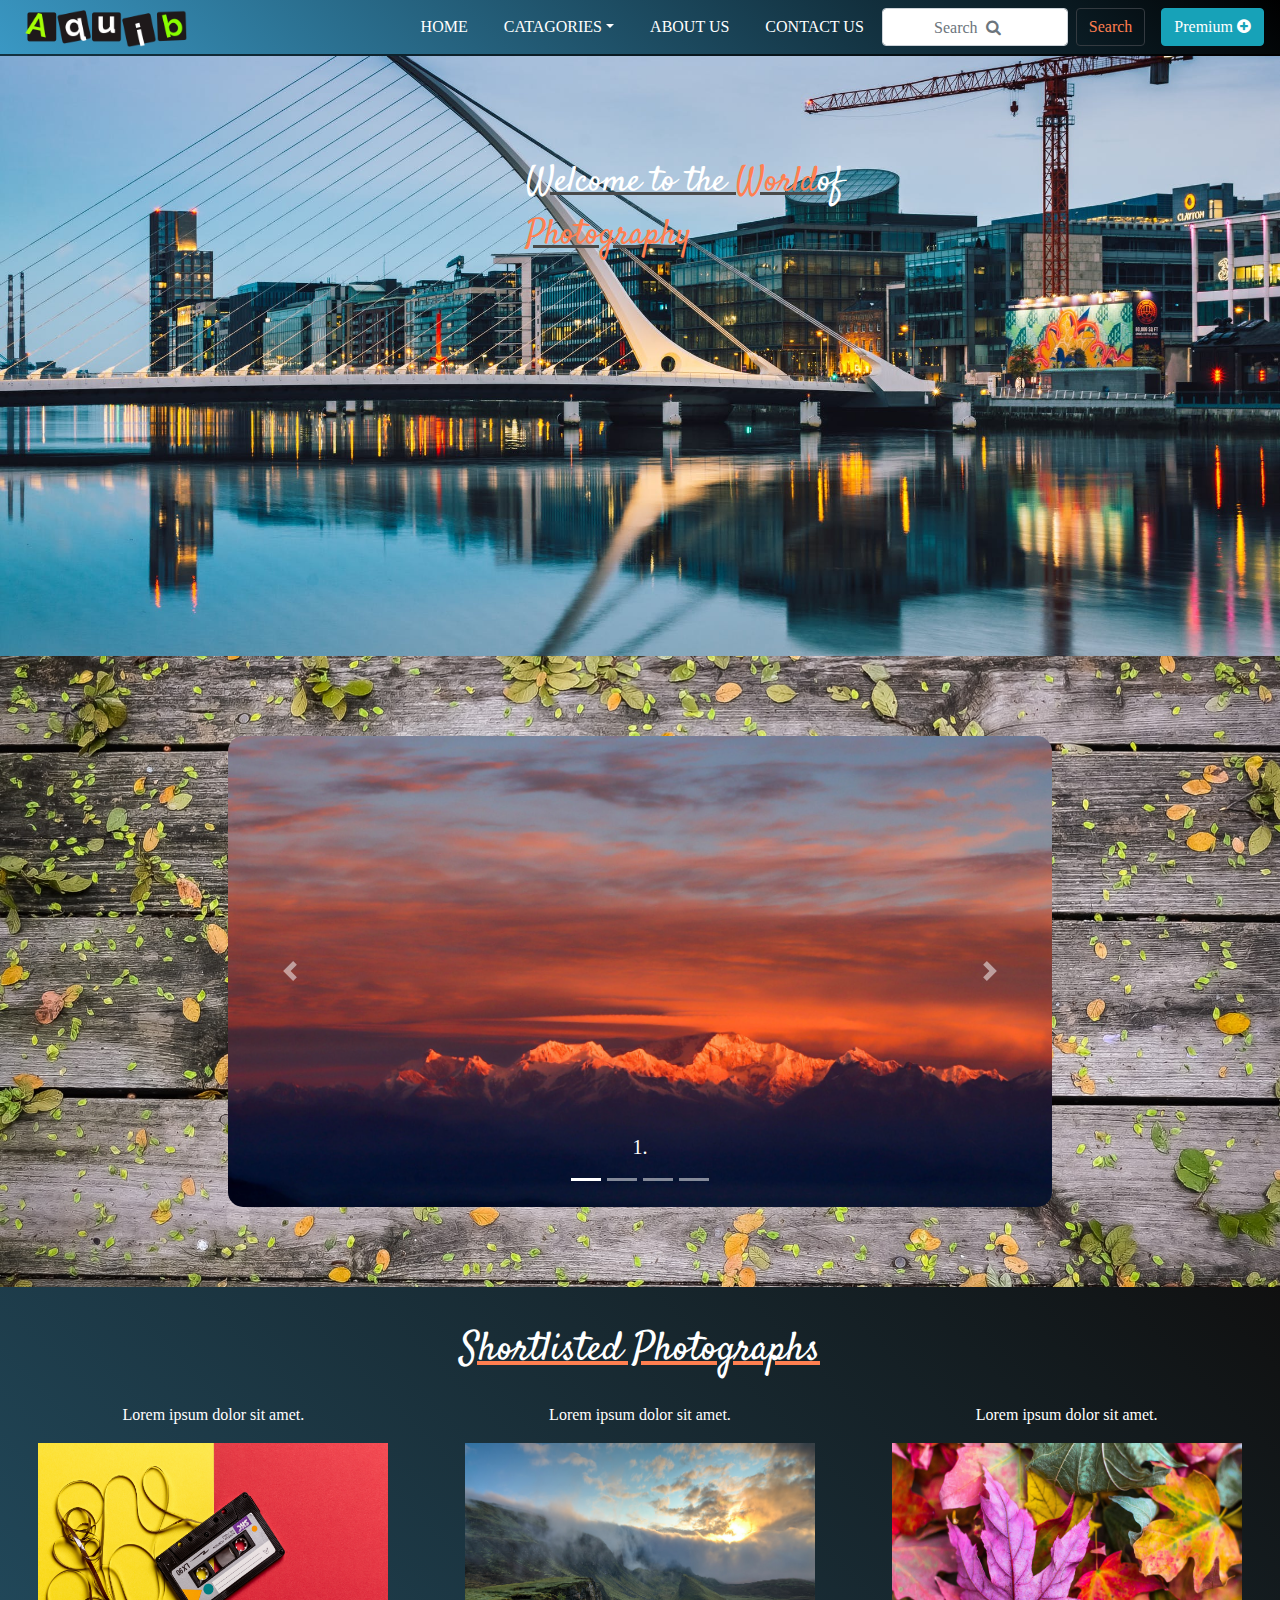
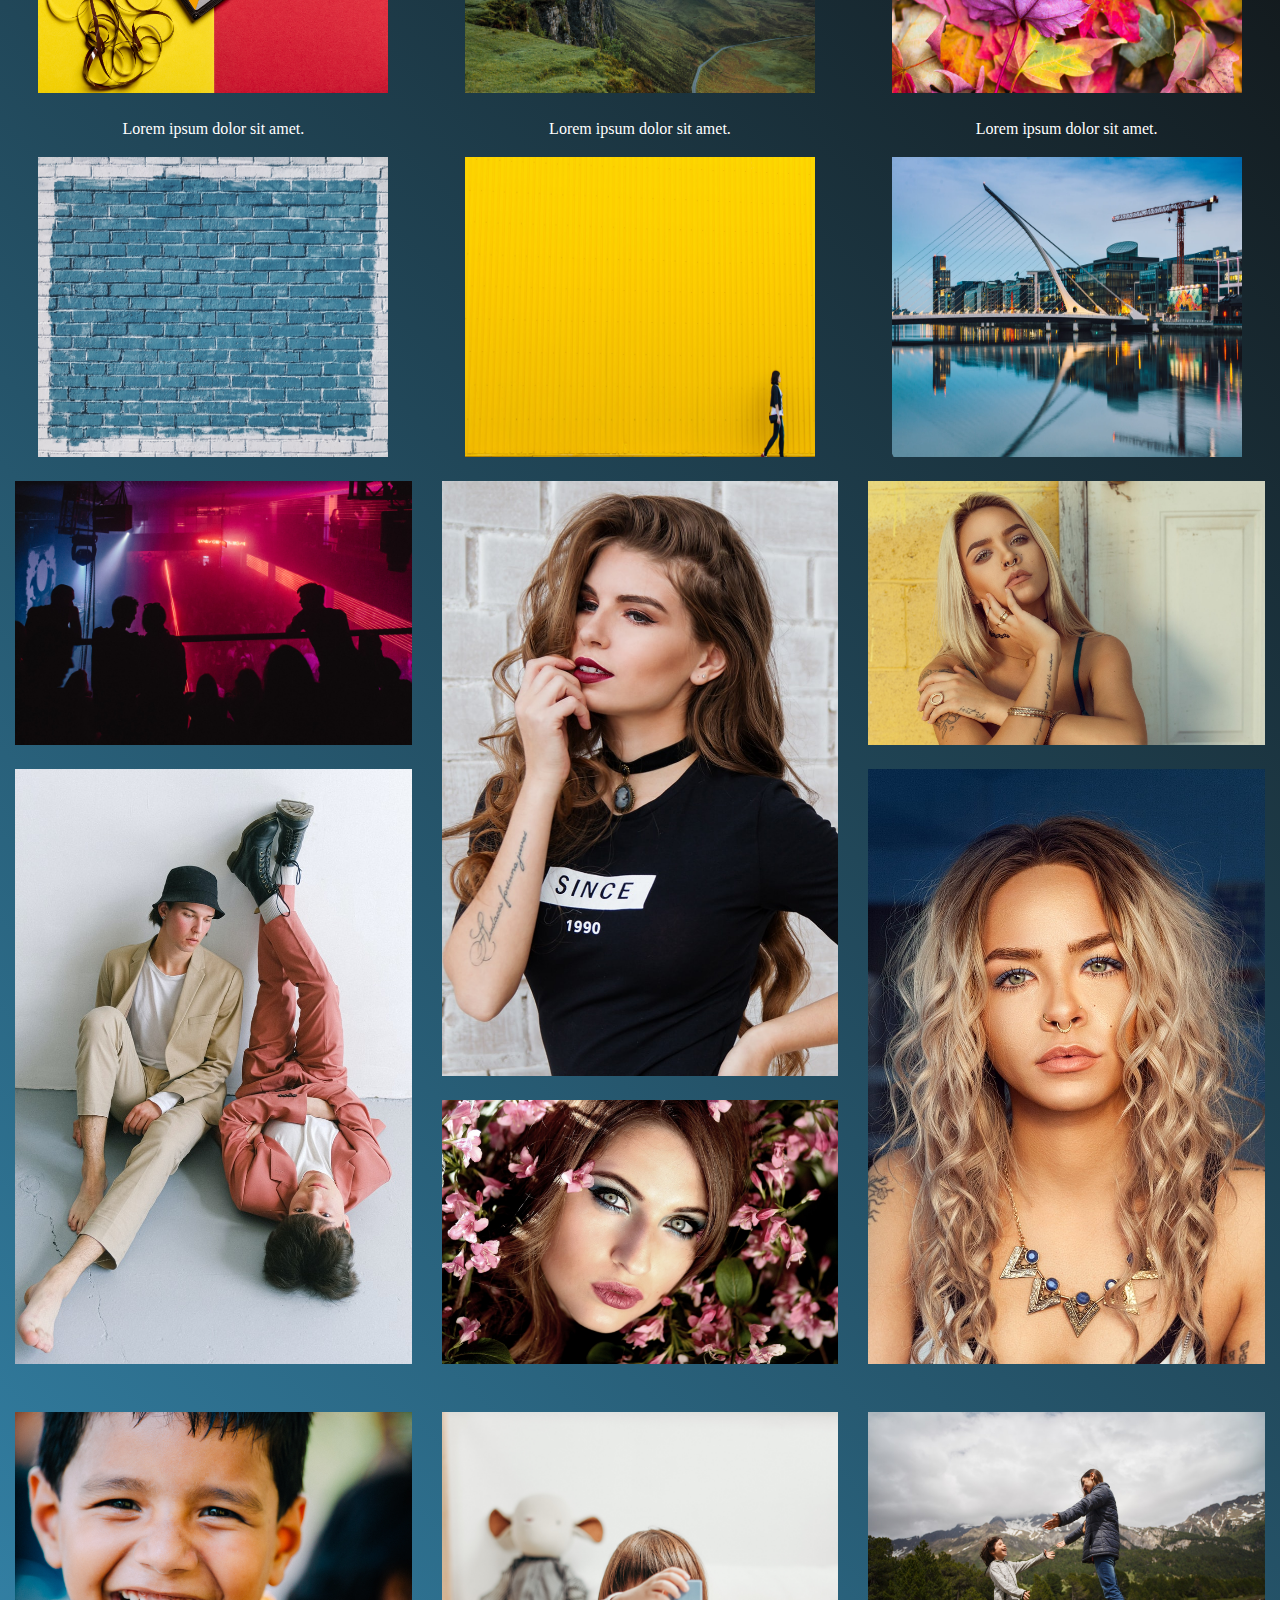
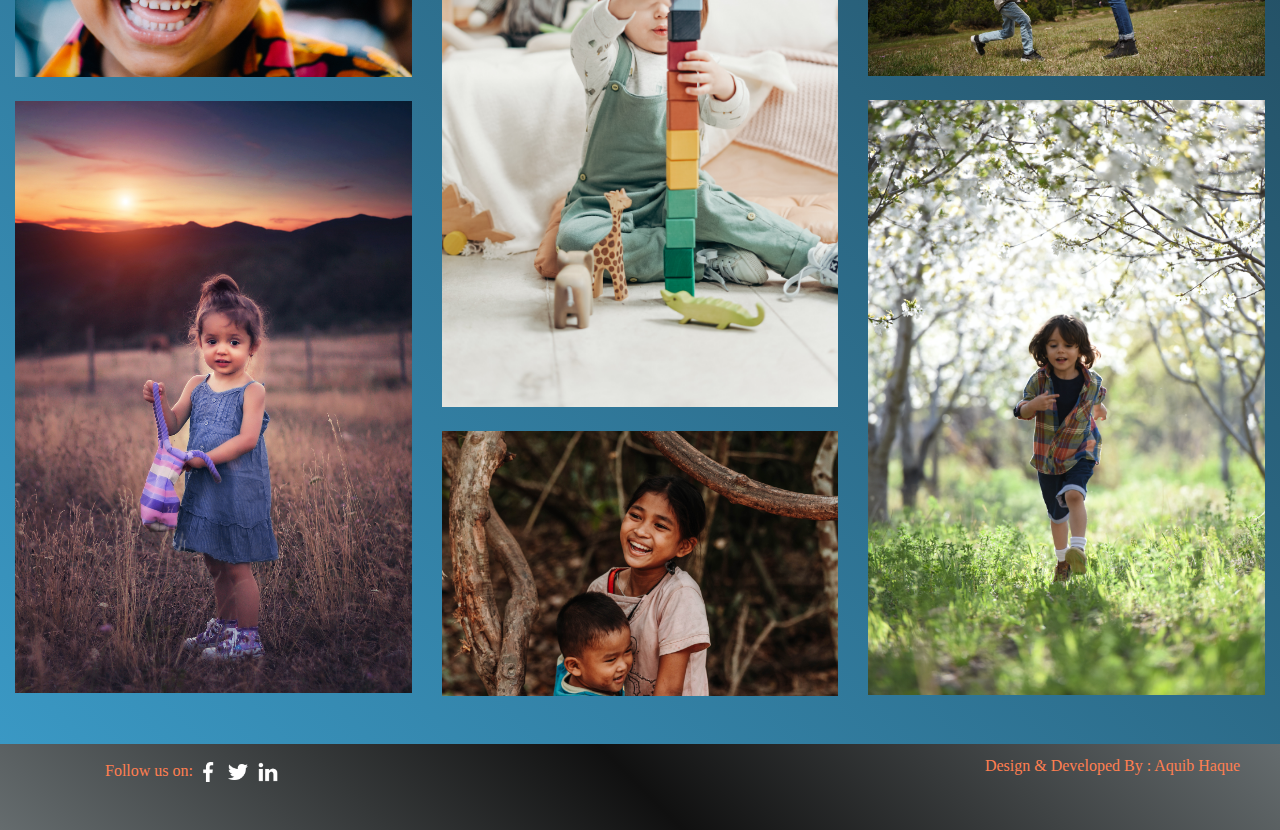
==== PhotoGraphy/index.html @ 91ce6bde "Initial commit" ====
<!doctype html>
<html lang="en">

<head>
    <title>PhotoGraphy</title>
    <!-- Required meta tags -->
    <meta charset="utf-8">
    <meta name="viewport" content="width=device-width, initial-scale=1">

    <!-- Bootstrap CSS -->
    <link rel="stylesheet" href="https://stackpath.bootstrapcdn.com/bootstrap/4.3.1/css/bootstrap.min.css">
    <!-- Custom CSS -->
    <link rel="stylesheet" href="style.css">
    <link rel="stylesheet" href="https://cdnjs.cloudflare.com/ajax/libs/font-awesome/4.7.0/css/font-awesome.min.css">
</head>

<body>

    <!-- Optional JavaScript -->

    <!-- jQuery first, then Popper.js, then Bootstrap JS -->
    <script src="https://code.jquery.com/jquery-3.3.1.slim.min.js"></script>
    <script src="lightbox.js"></script>

    <script src="https://cdnjs.cloudflare.com/ajax/libs/popper.js/1.14.7/umd/popper.min.js"></script>
    <script src="https://stackpath.bootstrapcdn.com/bootstrap/4.3.1/js/bootstrap.min.js"></script>
    <link rel="stylesheet" href="https://stackpath.bootstrapcdn.com/font-awesome/4.7.0/css/font-awesome.min.css">


    <!---------------------------------------  Navbar Section  --------------------------------------->

    <section id="nav-bar">


        <nav class="navbar navbar-expand-lg navbar-light ">
            <a class="navbar-brand" href="#"><img src="img/logo.png"></a>

            <button class="navbar-toggler" type="button" data-toggle="collapse" data-target="#navbarNav" aria-controls="navbarNav" aria-expanded="false" aria-label="Toggle navigation">
<i class="fa fa-bars"></i>
</button>

            <div class="collapse navbar-collapse" id="navbarNav">
                <ul class="navbar-nav ml-auto">
                    <li class="nav-item">
                        <a class="nav-link" href="#">HOME </a>
                    </li>

                    <li class="nav-item dropdown">
                        <a class="nav-link dropdown-toggle" href="#" data-toggle="dropdown" aria-haspopup="true" aria-expanded="false">CATAGORIES</a>
                        <div class="dropdown-menu" aria-labelledby="navbarDropdownMenuLink">
                            <a class="dropdown-item" href="portrait.html" target="_blank">portrait</a>
                            <a class="dropdown-item" href="landscape.html" target="_blank">landscape</a>
                            <a class="dropdown-item" href="random.html" target="_blank">random</a>
                    </li>

                    <li class="nav-item">
                        <a class="nav-link" href="#"> ABOUT US </a>
                    </li>
                    <li class="nav-item">
                        <a class="nav-link" href="#">CONTACT US </a>
                    </li>


                </ul>
                <form class="form-inline ">

                    <input class="form-control mr-sm-2 " type="search" placeholder=" Search  &#xF002; " aria-label="Search ">

                    <button class="btn btn-outline-dark my-2 mr-sm-3  " style=color:coral; type="submit">  Search </button>



                    <!---------------------------------------  Pop Up Section  --------------------------------------->

                    <button type="button" class="btn  btn-info mr-sm-3 my-2" style=color:#ffffff; data-toggle="modal" data-target="#modalDiscount">Premium
                    <i class="fa fa-plus-circle" aria-hidden="true"></i>
    </button>
                </form>
                <!--Modal: modalDiscount-->
                <div class="modal fade right" id="modalDiscount" tabindex="-1" role="dialog" aria-labelledby="myModalLabel" aria-hidden="true" data-backdrop="true">
                    <div class="modal-dialog modal-side modal-bottom-right modal-notify modal-danger" role="document">
                        <!--Content-->
                        <div class="modal-content">
                            <!--Header-->
                            <div class="modal-header">
                                <p class="heading">Discount offer:
                                    <strong>10% off</strong>
                                </p>

                                <button type="button" class="close" data-dismiss="modal" aria-label="Close">
                                <span aria-hidden="true" class="white-text">&times;</span>
                              </button>
                            </div>

                            <!--Body-->
                            <div class="modal-body">

                                <div class="row">
                                    <div class="col-sm-3">
                                        <p></p>
                                        <p class="text-center">
                                            <i class="fa fa-gift fa-4x" style="color:#ce0b0be0"></i>
                                        </p>
                                    </div>

                                    <div class="col-9">
                                        <p>Sharing is caring. Therefore, from time to time we like to give our visitors small gifts. Today is one of those days.</p>
                                        <p>
                                            <strong>Copy the following code and use it at the checkout. It's valid for
                                      <u>one day</u>.</strong>
                                        </p>
                                        <h2>
                                            <span class="badge  badge-danger">v52aquib</span>
                                        </h2>

                                    </div>
                                </div>
                            </div>

                            <!--Footer-->
                            <div class="modal-footer flex-center">
                                <a href="https://google.com" class="btn btn-danger">Get it
                                now
                                <i class="fa fa-diamond ml-1 white-text"></i>
                              </a>
                                <a type="button" class="btn btn-outline-danger waves-effect" data-dismiss="modal">No, thanks</a>
                            </div>
                        </div>
                        <!--/.Content-->
                    </div>
                </div>
                <!--Modal: modalDiscount-->
                </div>


        </nav>


    </section>


    <!---------------------------------------  Banner Section  --------------------------------------->

    <section id="banner">
        <div class="container">
            <div class="row">
                <div class="col-lg-12">
                    <p class="promo-title">
                        Welcome to the <span>World</span>of <span> Photography </span>
                    </p>
                </div>

            </div>
        </div>
    </section>

    <!---------------------------------------  Carousael Section  --------------------------------------->

    <section id="carousel">
        <div class="container col-md-8 text-center ">
            <div id="carouselExampleIndicators" class="carousel slide" data-ride="carousel">
                <ol class="carousel-indicators">
                    <li data-target="#carouselExampleIndicators" data-slide-to="0" class="active"></li>
                    <li data-target="#carouselExampleIndicators" data-slide-to="1"></li>
                    <li data-target="#carouselExampleIndicators" data-slide-to="2"></li>
                    <li data-target="#carouselExampleIndicators" data-slide-to="3"></li>
                </ol>
                <div class="carousel-inner">
                    <div class="carousel-item active">
                        <img class="d-block w-100" src="img/c1r.jpg" alt="First slide">
                        <div class="carousel-caption d-none d-md-block">
                            <h5>1.</h5>
                        </div>
                    </div>
                    <div class="carousel-item">
                        <img class="d-block w-100" src="img/c2r.jpg" alt="Second slide">
                        <div class="carousel-caption d-none d-md-block">
                            <h5>2.</h5>
                        </div>
                    </div>
                    <div class="carousel-item">
                        <img class="d-block w-100" src="img/c3r.jpg" alt="Third slide">
                        <div class="carousel-caption d-none d-md-block">
                            <h5>3.</h5>
                        </div>
                    </div>
                    <div class="carousel-item">
                        <img class="d-block w-100" src="img/c4r.jpg" alt="Third slide">
                        <div class="carousel-caption d-none d-md-block">
                            <h5>4.</h5>
                        </div>
                    </div>
                    <a class="carousel-control-prev" href="#carouselExampleIndicators" role="button" data-slide="prev">
                        <span class="carousel-control-prev-icon" aria-hidden="true"></span>
                        <span class="sr-only">Previous</span>
                    </a>
                    <a class="carousel-control-next" href="#carouselExampleIndicators" role="button" data-slide="next">
                        <span class="carousel-control-next-icon" aria-hidden="true"></span>
                        <span class="sr-only">Next</span>
                    </a>
                </div>
            </div>
        </div>
    </section>


    <!--------------------------------------- Image section Grid  --------------------------------------->

    <section id="grid">



        <div class="container-fluid text-center ">
            <h3>Shortlisted Photographs</h3><br>
            <div class="row">
                <div class="col-lg-4 col-md-4 sm-4 mb-4 ">
                    <p>Lorem ipsum dolor sit amet.</p>

                    <a href="img/cas.jpg" data-toggle="lightbox" data-title="Click close button">
                        <img src="img/cas.jpg" alt="Image" width="350" height="250"></a>
                </div>
                <div class="col-lg-4 col-md-4 sm-4 mb-4">
                    <p>Lorem ipsum dolor sit amet.</p>

                    <a href="img/c3r.jpg" data-toggle="lightbox" data-title="Click close button">
                        <img src="img/c3r.jpg" alt="Image" width="350" height="250"></a>
                </div>
                <div class="col-lg-4 col-md-4 sm-4 mb-4">
                    <p>Lorem ipsum dolor sit amet.</p>

                    <a href="img/bg.jpg" data-toggle="lightbox" data-title="Click close button">
                        <img src="img/bg-c3.jpg" alt="Image" width="350" height="250"></a>
                </div>

                <div class="col-lg-4 col-md-3 sm-3 mb-4">
                    <p>Lorem ipsum dolor sit amet.</p>

                    <a href="img/bg-c.jpg" data-toggle="lightbox" data-title="Click close button">
                        <img src="img/bg-c.jpg" alt="Image" width="350" height="300"></a>
                </div>

                <div class="col-lg-4 col-md-3 sm-3 mb-4">
                    <p>Lorem ipsum dolor sit amet.</p>

                    <a href="img/bg-c1.jpg" data-toggle="lightbox" data-title="Click close button">
                        <img src="img/bg-c1.jpg" alt="Image" width="350" height="300"></a>
                </div>
                <div class="col-lg-4 col-md-3 sm-3 mb-4">
                    <p>Lorem ipsum dolor sit amet.</p>

                    <a href="img/bg1.jpg" data-toggle="lightbox" data-title="Click close button">
                        <img src="img/bg1.jpg" alt="Image" width="350" height="300"></a>
                </div>





                <!--Grid column-->
                <div class="col-lg-4 col-md-6 sm-3 mb-4 ">

                    <a href="img/bg.jpg" data-toggle="lightbox" data-title="Click close button">
                        <img src="img/bg.jpg" class="img-fluid  mb-4" alt=""></a>

                    <a href="img/25.jpg" data-toggle="lightbox" data-title="Click close button">
                        <img src="img/25.jpg" class="img-fluid mb-4"></a>

                </div>
                <!--Grid column-->


                <div class="col-lg-4 col-md-6 sm-3 mb-4">

                    <a href="img/64.jpg" data-toggle="lightbox" data-title="Click close button">
                        <img src="img/64.jpg" class="img-fluid mb-4" alt="Image"></a>

                    <a href="img/67.jpg" data-toggle="lightbox" data-title="Click close button">
                        <img src="img/67.jpg" class="img-fluid mb-4" alt="Image"></a>

                </div>


                <!--Grid column-->
                <div class="col-lg-4 col-md-6 sm-3 mb-4">

                    <a href="img/74.jpg" data-toggle="lightbox" data-title="Click close button">
                        <img src="img/74.jpg" class="img-fluid mb-4" alt="Image"></a>

                    <a href="img/77.jpg" data-toggle="lightbox" data-title="Click close button">
                        <img src="img/77.jpg" class="img-fluid mb-4" alt="Image"></a>

                </div>


                <!--Grid row-->
                <div class="col-lg-4 col-md-6 sm-3 mb-4 ">

                    <a href="img/cls.jpg" data-toggle="lightbox" data-title="Click close button">
                        <img src="img/cls.jpg" class="img-fluid mb-4" alt="Image"></a>

                    <a href="img/girl.jpg" data-toggle="lightbox" data-title="Click close button">
                        <img src="img/girl.jpg" class="img-fluid mb-4"></a>

                </div>


                <!--Grid column-->
                <div class="col-lg-4 col-md-6 sm-3 mb-4">
                    <a href="img/child.jpg" data-toggle="lightbox" data-title="Click close button">
                        <img src="img/child.jpg" class="img-fluid mb-4" alt="Image"></a>

                    <a href="img/smile.jpg" data-toggle="lightbox" data-title="Click close button">
                        <img src="img/smile.jpg " class="img-fluid mb-4" alt="Image"></a>
                </div>
                <!--Grid column-->
                <div class="col-lg-4 col-md-6 sm-3 mb-0">

                    <a href="img/mom.jpg" data-toggle="lightbox" data-title="Click close button">
                        <img src="img/mom.jpg" class="img-fluid  mb-4" alt="Image"></a>

                    <a href="img/boy.jpg" data-toggle="lightbox" data-title="Click close button">
                        <img src="img/boy.jpg" class="img-fluid  mb-4" alt="Image"></a>

                </div>
            </div>
        </div>
    </section>






    <!--------------------------------------- Footer Section  --------------------------------------->

    <section class="footer">

        <div class="col-lg-6 col-md-6 col-sm-6 ">
            <span>
                    <ul>
                        <p class="text" text-center> Follow us on:</p>
                        <li>
                            <a href=""><img src="img/facebook.png" ></a>
                        </li>
                        <li>
                            <a href="#"><img src="img/twitter.png"></a>
                        </li>
                        <li>
                            <a href="#"><img src="img/linkedin.png"></a>
                        </li></span>
            </ul>
        </div>
        <span>
                <p class="text text-center">Design & Developed By : Aquib Haque</p>
             </span>
    </section>





    <script>
        $(document).on('click', '[data-toggle="lightbox"]', function(event) {
            event.preventDefault();
            $(this).aquibGalary();
        });
    </script>



</body>

</html>
---- PhotoGraphy/style.css ----
@import url('https://fonts.googleapis.com/css2?family=Odibee+Sans&family=Satisfy&display=swap');
* {
    margin: 0;
    padding: 0;
}

body {
    font-family: 'Indie Flower', cursive;
}


/*---------------------------------------  Navbar Section ---------------------------------------*/

#nav-bar {
    top: 0;
    z-index: 10;
}

.navbar {
    background-image: linear-gradient(45deg, #3a98c4, #000000);
    padding: 0 !important;
    border-bottom: 2px solid #000000a6;
}

.navbar-brand img {
    height: 40px;
    padding-left: 25px;
    padding-top: 3px;
}

.navbar-nav li {
    padding: 0 10px;
    justify-content: center;
}

.navbar-nav li a {
    color: #ffffff !important;
    padding: 2px;
    font-weight: 500;
    float: right;
    text-align: center;
    justify-content: center;
    text-transform: uppercase;
}

.navbar-nav li a:hover {
    background-color: coral;
    padding: 2px;
    border-radius: 5px;
    color: #ffffff !important;
    font-weight: 500;
    transform: translate(-5px, 5px);
    transition: .5s ease-in-out;
}

.navbar .dropdown-menu {
    background-image: linear-gradient(to top, #3a98c4, #000000ef);
}

.fa-bars {
    color: #da5904;
    font-size: 30px !important;
}

.form-control {
    font-family: "FontAwesome";
    text-align: center;
}

.navbar-toggler {
    outline: none !important;
}


/*---------------------------------------  Banner Section ---------------------------------------*/

#banner {
    background-image: url('img/bg1.jpg');
    height: 600px;
    background-size: cover;
    background-position: center;
    background-repeat: no-repeat;
}

.promo-title {
    font-family: Satisfy;
    width: 40%;
    position: absolute;
    font-size: 35px;
    font-weight: 500;
    top: 100px;
    left: 40%;
    color: #ffffff;
    text-decoration: underline #494949;
}

span {
    color: coral;
}


/*---------------------------------------  Carousael Section ---------------------------------------*/

#carousel {
    padding: 80px 0;
    background-image: url('img/bg-c4.jpg');
    background-size: cover;
    background-position: center;
    background-repeat: no-repeat;
}

.carousel-inner {
    border-radius: 15px;
}


/*--------------------------------------- Image section Grid  ---------------------------------------*/

#grid {
    padding: 40px 0 0;
    background-image: linear-gradient(45deg, #3a98c4, #000000ef);
}

.container-fluid h3 {
    font-family: Satisfy;
    font-size: 2.5rem;
    font-weight: 500;
    text-decoration: underline coral;
    color: #fff;
    display: inline-block;
    padding-bottom: 20px;
}

.container-fluid h3:hover {
    font-family: Satisfy;
    font-size: 2.5rem;
    font-weight: 500;
    text-decoration: underline white;
    color: coral;
    display: inline-block;
    padding-bottom: 20px;
}

.container-fluid p {
    color: #fff;
}

#grid img {
    cursor: pointer;
}

#grid img:hover {
    opacity: .8;
    cursor: pointer;
}


/*---------------------------------------  testimonial Section ---------------------------------------*/

#testi {
    background-image: linear-gradient(45deg, #3a98c4, #000000ef);
    padding: 80px 0;
    color: #fff;
    font-family: "FontAwesome";
}

#testi .grey-text {
    color: coral;
}

#testi h2 {
    font-family: satisfy;
    font-size: 2.3rem;
    color: #aaa9a9;
}

#testi h4,
h6 {
    color: #ec602d;
}


/*---------------------------------------  Footer Section ---------------------------------------*/

.footer {
    background-image: linear-gradient(45deg, #656c6e, #000000ef, #656c6e);
    padding: 10px 40px;
    display: flex;
    flex-wrap: wrap-reverse;
    justify-content: space-between;
}

.footer ul {
    padding: 5px 50px;
    display: flex;
}

.footer ul li {
    list-style: none;
}

.footer ul li a {
    cursor: pointer;
    text-decoration: none;
    margin: 0 5px;
    filter: invert(1);
}

.footer img {
    max-width: 20px;
}

.footer ul li a:hover {
    filter: invert(0);
}
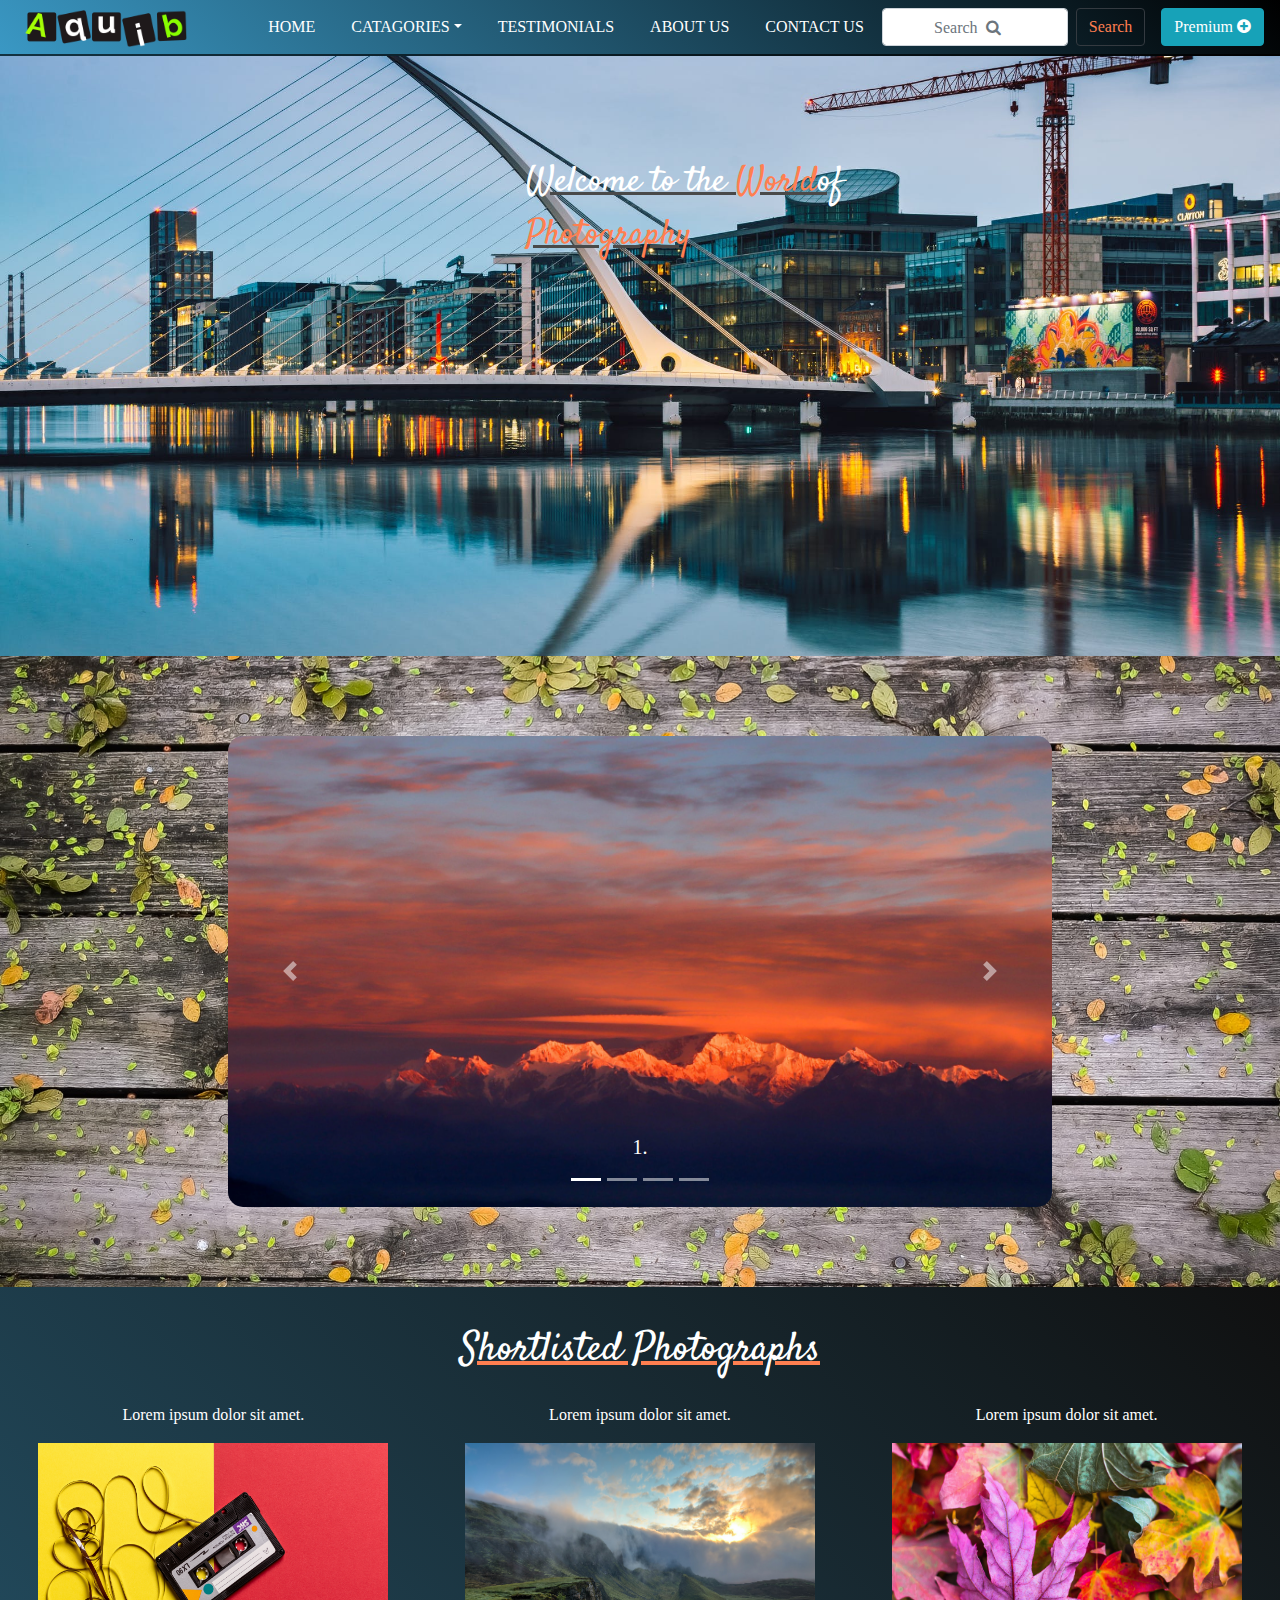
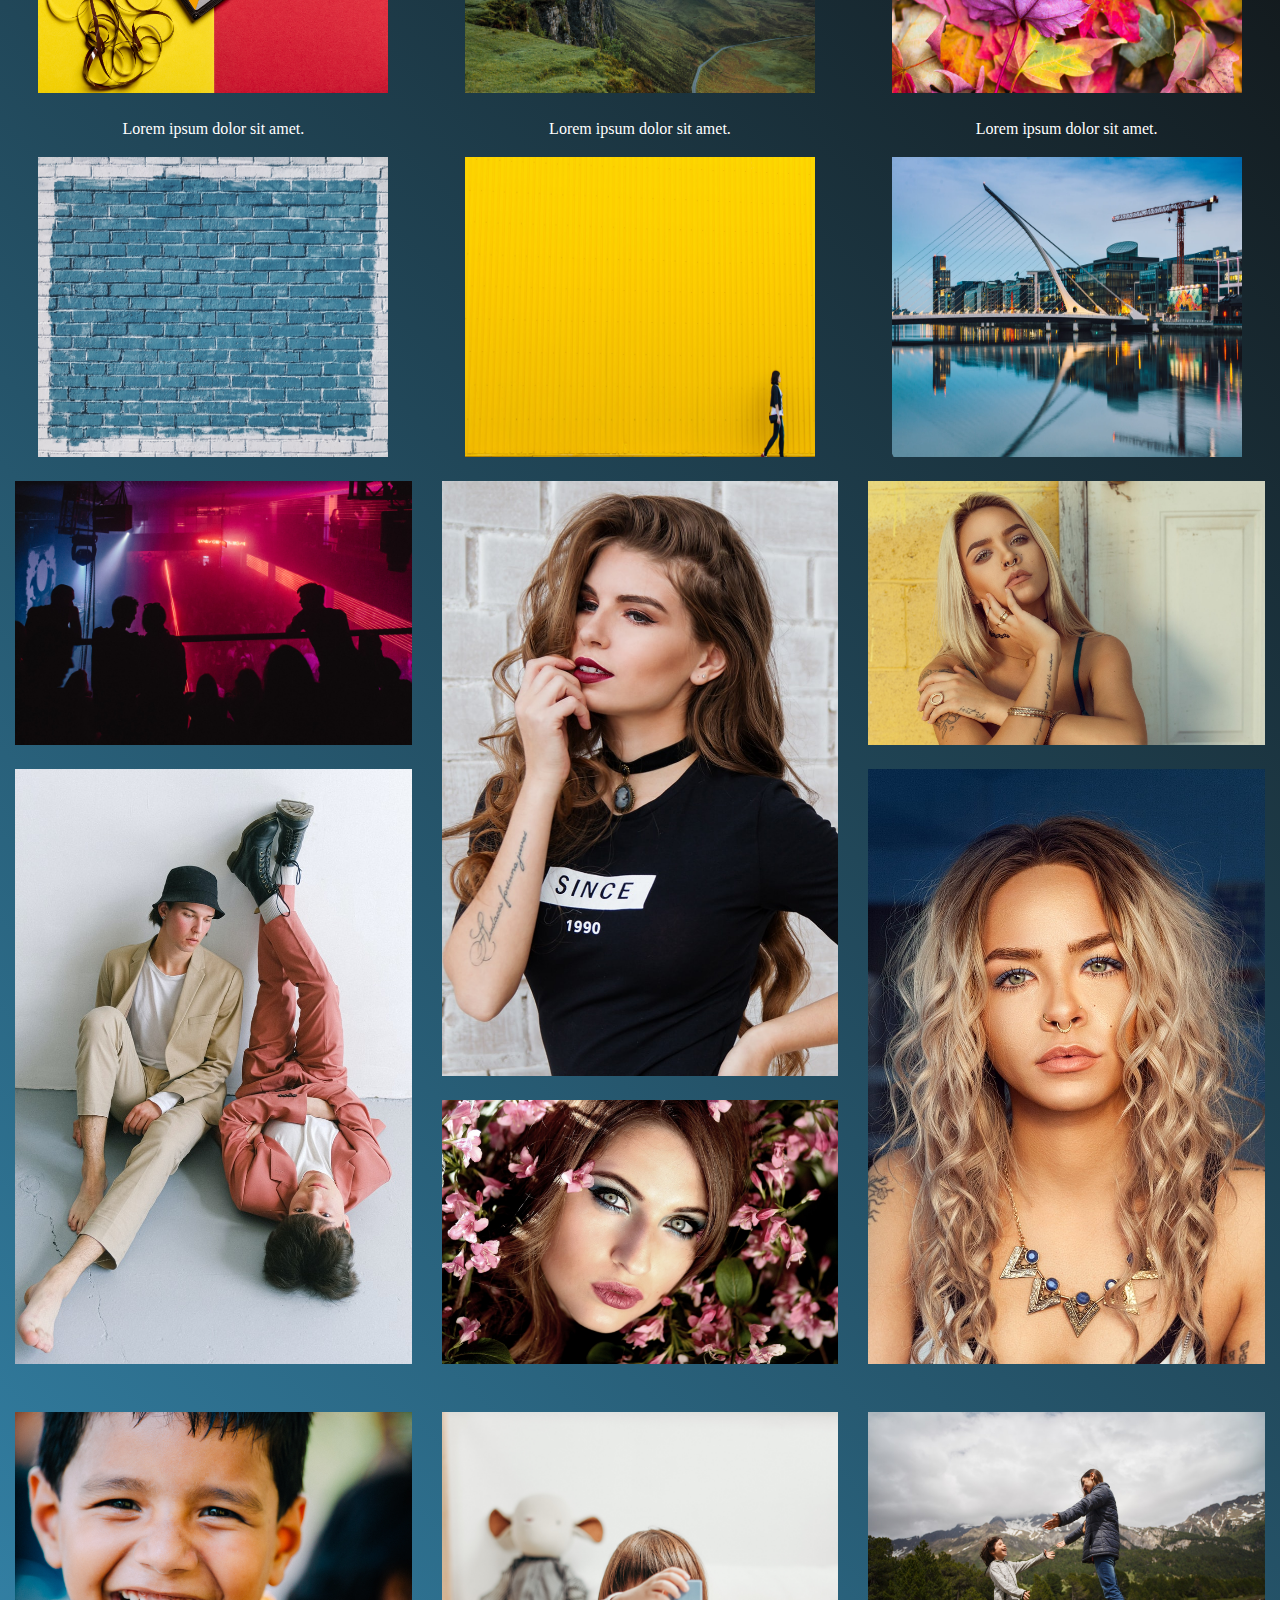
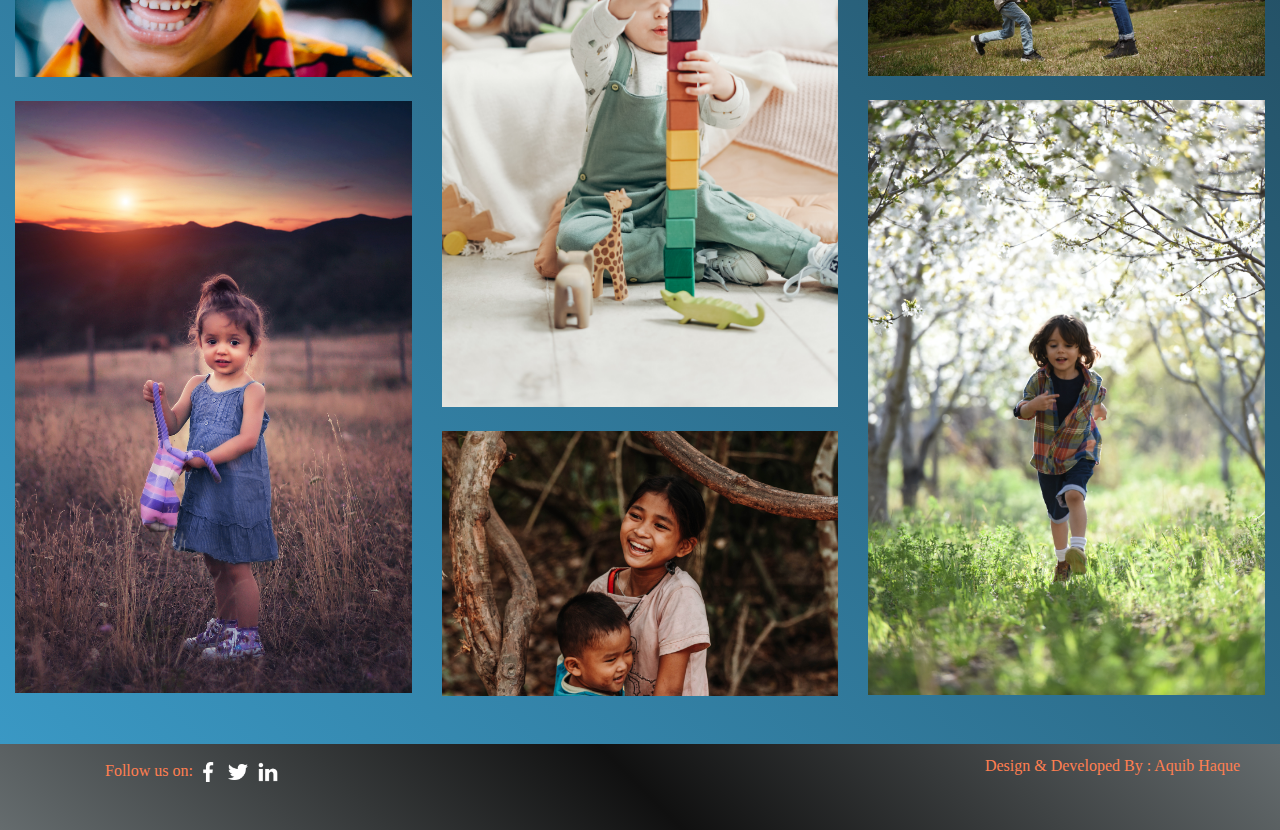
==== commit 28a07d3f: "Add files via upload" ====
--- a/PhotoGraphy/index.html
+++ b/PhotoGraphy/index.html
@@ -1,373 +1,375 @@
-<!doctype html>
-<html lang="en">
-
-<head>
-    <title>PhotoGraphy</title>
-    <!-- Required meta tags -->
-    <meta charset="utf-8">
-    <meta name="viewport" content="width=device-width, initial-scale=1">
-
-    <!-- Bootstrap CSS -->
-    <link rel="stylesheet" href="https://stackpath.bootstrapcdn.com/bootstrap/4.3.1/css/bootstrap.min.css">
-    <!-- Custom CSS -->
-    <link rel="stylesheet" href="style.css">
-    <link rel="stylesheet" href="https://cdnjs.cloudflare.com/ajax/libs/font-awesome/4.7.0/css/font-awesome.min.css">
-</head>
-
-<body>
-
-    <!-- Optional JavaScript -->
-
-    <!-- jQuery first, then Popper.js, then Bootstrap JS -->
-    <script src="https://code.jquery.com/jquery-3.3.1.slim.min.js"></script>
-    <script src="lightbox.js"></script>
-
-    <script src="https://cdnjs.cloudflare.com/ajax/libs/popper.js/1.14.7/umd/popper.min.js"></script>
-    <script src="https://stackpath.bootstrapcdn.com/bootstrap/4.3.1/js/bootstrap.min.js"></script>
-    <link rel="stylesheet" href="https://stackpath.bootstrapcdn.com/font-awesome/4.7.0/css/font-awesome.min.css">
-
-
-    <!---------------------------------------  Navbar Section  --------------------------------------->
-
-    <section id="nav-bar">
-
-
-        <nav class="navbar navbar-expand-lg navbar-light ">
-            <a class="navbar-brand" href="#"><img src="img/logo.png"></a>
-
-            <button class="navbar-toggler" type="button" data-toggle="collapse" data-target="#navbarNav" aria-controls="navbarNav" aria-expanded="false" aria-label="Toggle navigation">
-<i class="fa fa-bars"></i>
-</button>
-
-            <div class="collapse navbar-collapse" id="navbarNav">
-                <ul class="navbar-nav ml-auto">
-                    <li class="nav-item">
-                        <a class="nav-link" href="#">HOME </a>
-                    </li>
-
-                    <li class="nav-item dropdown">
-                        <a class="nav-link dropdown-toggle" href="#" data-toggle="dropdown" aria-haspopup="true" aria-expanded="false">CATAGORIES</a>
-                        <div class="dropdown-menu" aria-labelledby="navbarDropdownMenuLink">
-                            <a class="dropdown-item" href="portrait.html" target="_blank">portrait</a>
-                            <a class="dropdown-item" href="landscape.html" target="_blank">landscape</a>
-                            <a class="dropdown-item" href="random.html" target="_blank">random</a>
-                    </li>
-
-                    <li class="nav-item">
-                        <a class="nav-link" href="#"> ABOUT US </a>
-                    </li>
-                    <li class="nav-item">
-                        <a class="nav-link" href="#">CONTACT US </a>
-                    </li>
-
-
-                </ul>
-                <form class="form-inline ">
-
-                    <input class="form-control mr-sm-2 " type="search" placeholder=" Search  &#xF002; " aria-label="Search ">
-
-                    <button class="btn btn-outline-dark my-2 mr-sm-3  " style=color:coral; type="submit">  Search </button>
-
-
-
-                    <!---------------------------------------  Pop Up Section  --------------------------------------->
-
-                    <button type="button" class="btn  btn-info mr-sm-3 my-2" style=color:#ffffff; data-toggle="modal" data-target="#modalDiscount">Premium
-                    <i class="fa fa-plus-circle" aria-hidden="true"></i>
-    </button>
-                </form>
-                <!--Modal: modalDiscount-->
-                <div class="modal fade right" id="modalDiscount" tabindex="-1" role="dialog" aria-labelledby="myModalLabel" aria-hidden="true" data-backdrop="true">
-                    <div class="modal-dialog modal-side modal-bottom-right modal-notify modal-danger" role="document">
-                        <!--Content-->
-                        <div class="modal-content">
-                            <!--Header-->
-                            <div class="modal-header">
-                                <p class="heading">Discount offer:
-                                    <strong>10% off</strong>
-                                </p>
-
-                                <button type="button" class="close" data-dismiss="modal" aria-label="Close">
-                                <span aria-hidden="true" class="white-text">&times;</span>
-                              </button>
-                            </div>
-
-                            <!--Body-->
-                            <div class="modal-body">
-
-                                <div class="row">
-                                    <div class="col-sm-3">
-                                        <p></p>
-                                        <p class="text-center">
-                                            <i class="fa fa-gift fa-4x" style="color:#ce0b0be0"></i>
-                                        </p>
-                                    </div>
-
-                                    <div class="col-9">
-                                        <p>Sharing is caring. Therefore, from time to time we like to give our visitors small gifts. Today is one of those days.</p>
-                                        <p>
-                                            <strong>Copy the following code and use it at the checkout. It's valid for
-                                      <u>one day</u>.</strong>
-                                        </p>
-                                        <h2>
-                                            <span class="badge  badge-danger">v52aquib</span>
-                                        </h2>
-
-                                    </div>
-                                </div>
-                            </div>
-
-                            <!--Footer-->
-                            <div class="modal-footer flex-center">
-                                <a href="https://google.com" class="btn btn-danger">Get it
-                                now
-                                <i class="fa fa-diamond ml-1 white-text"></i>
-                              </a>
-                                <a type="button" class="btn btn-outline-danger waves-effect" data-dismiss="modal">No, thanks</a>
-                            </div>
-                        </div>
-                        <!--/.Content-->
-                    </div>
-                </div>
-                <!--Modal: modalDiscount-->
-                </div>
-
-
-        </nav>
-
-
-    </section>
-
-
-    <!---------------------------------------  Banner Section  --------------------------------------->
-
-    <section id="banner">
-        <div class="container">
-            <div class="row">
-                <div class="col-lg-12">
-                    <p class="promo-title">
-                        Welcome to the <span>World</span>of <span> Photography </span>
-                    </p>
-                </div>
-
-            </div>
-        </div>
-    </section>
-
-    <!---------------------------------------  Carousael Section  --------------------------------------->
-
-    <section id="carousel">
-        <div class="container col-md-8 text-center ">
-            <div id="carouselExampleIndicators" class="carousel slide" data-ride="carousel">
-                <ol class="carousel-indicators">
-                    <li data-target="#carouselExampleIndicators" data-slide-to="0" class="active"></li>
-                    <li data-target="#carouselExampleIndicators" data-slide-to="1"></li>
-                    <li data-target="#carouselExampleIndicators" data-slide-to="2"></li>
-                    <li data-target="#carouselExampleIndicators" data-slide-to="3"></li>
-                </ol>
-                <div class="carousel-inner">
-                    <div class="carousel-item active">
-                        <img class="d-block w-100" src="img/c1r.jpg" alt="First slide">
-                        <div class="carousel-caption d-none d-md-block">
-                            <h5>1.</h5>
-                        </div>
-                    </div>
-                    <div class="carousel-item">
-                        <img class="d-block w-100" src="img/c2r.jpg" alt="Second slide">
-                        <div class="carousel-caption d-none d-md-block">
-                            <h5>2.</h5>
-                        </div>
-                    </div>
-                    <div class="carousel-item">
-                        <img class="d-block w-100" src="img/c3r.jpg" alt="Third slide">
-                        <div class="carousel-caption d-none d-md-block">
-                            <h5>3.</h5>
-                        </div>
-                    </div>
-                    <div class="carousel-item">
-                        <img class="d-block w-100" src="img/c4r.jpg" alt="Third slide">
-                        <div class="carousel-caption d-none d-md-block">
-                            <h5>4.</h5>
-                        </div>
-                    </div>
-                    <a class="carousel-control-prev" href="#carouselExampleIndicators" role="button" data-slide="prev">
-                        <span class="carousel-control-prev-icon" aria-hidden="true"></span>
-                        <span class="sr-only">Previous</span>
-                    </a>
-                    <a class="carousel-control-next" href="#carouselExampleIndicators" role="button" data-slide="next">
-                        <span class="carousel-control-next-icon" aria-hidden="true"></span>
-                        <span class="sr-only">Next</span>
-                    </a>
-                </div>
-            </div>
-        </div>
-    </section>
-
-
-    <!--------------------------------------- Image section Grid  --------------------------------------->
-
-    <section id="grid">
-
-
-
-        <div class="container-fluid text-center ">
-            <h3>Shortlisted Photographs</h3><br>
-            <div class="row">
-                <div class="col-lg-4 col-md-4 sm-4 mb-4 ">
-                    <p>Lorem ipsum dolor sit amet.</p>
-
-                    <a href="img/cas.jpg" data-toggle="lightbox" data-title="Click close button">
-                        <img src="img/cas.jpg" alt="Image" width="350" height="250"></a>
-                </div>
-                <div class="col-lg-4 col-md-4 sm-4 mb-4">
-                    <p>Lorem ipsum dolor sit amet.</p>
-
-                    <a href="img/c3r.jpg" data-toggle="lightbox" data-title="Click close button">
-                        <img src="img/c3r.jpg" alt="Image" width="350" height="250"></a>
-                </div>
-                <div class="col-lg-4 col-md-4 sm-4 mb-4">
-                    <p>Lorem ipsum dolor sit amet.</p>
-
-                    <a href="img/bg.jpg" data-toggle="lightbox" data-title="Click close button">
-                        <img src="img/bg-c3.jpg" alt="Image" width="350" height="250"></a>
-                </div>
-
-                <div class="col-lg-4 col-md-3 sm-3 mb-4">
-                    <p>Lorem ipsum dolor sit amet.</p>
-
-                    <a href="img/bg-c.jpg" data-toggle="lightbox" data-title="Click close button">
-                        <img src="img/bg-c.jpg" alt="Image" width="350" height="300"></a>
-                </div>
-
-                <div class="col-lg-4 col-md-3 sm-3 mb-4">
-                    <p>Lorem ipsum dolor sit amet.</p>
-
-                    <a href="img/bg-c1.jpg" data-toggle="lightbox" data-title="Click close button">
-                        <img src="img/bg-c1.jpg" alt="Image" width="350" height="300"></a>
-                </div>
-                <div class="col-lg-4 col-md-3 sm-3 mb-4">
-                    <p>Lorem ipsum dolor sit amet.</p>
-
-                    <a href="img/bg1.jpg" data-toggle="lightbox" data-title="Click close button">
-                        <img src="img/bg1.jpg" alt="Image" width="350" height="300"></a>
-                </div>
-
-
-
-
-
-                <!--Grid column-->
-                <div class="col-lg-4 col-md-6 sm-3 mb-4 ">
-
-                    <a href="img/bg.jpg" data-toggle="lightbox" data-title="Click close button">
-                        <img src="img/bg.jpg" class="img-fluid  mb-4" alt=""></a>
-
-                    <a href="img/25.jpg" data-toggle="lightbox" data-title="Click close button">
-                        <img src="img/25.jpg" class="img-fluid mb-4"></a>
-
-                </div>
-                <!--Grid column-->
-
-
-                <div class="col-lg-4 col-md-6 sm-3 mb-4">
-
-                    <a href="img/64.jpg" data-toggle="lightbox" data-title="Click close button">
-                        <img src="img/64.jpg" class="img-fluid mb-4" alt="Image"></a>
-
-                    <a href="img/67.jpg" data-toggle="lightbox" data-title="Click close button">
-                        <img src="img/67.jpg" class="img-fluid mb-4" alt="Image"></a>
-
-                </div>
-
-
-                <!--Grid column-->
-                <div class="col-lg-4 col-md-6 sm-3 mb-4">
-
-                    <a href="img/74.jpg" data-toggle="lightbox" data-title="Click close button">
-                        <img src="img/74.jpg" class="img-fluid mb-4" alt="Image"></a>
-
-                    <a href="img/77.jpg" data-toggle="lightbox" data-title="Click close button">
-                        <img src="img/77.jpg" class="img-fluid mb-4" alt="Image"></a>
-
-                </div>
-
-
-                <!--Grid row-->
-                <div class="col-lg-4 col-md-6 sm-3 mb-4 ">
-
-                    <a href="img/cls.jpg" data-toggle="lightbox" data-title="Click close button">
-                        <img src="img/cls.jpg" class="img-fluid mb-4" alt="Image"></a>
-
-                    <a href="img/girl.jpg" data-toggle="lightbox" data-title="Click close button">
-                        <img src="img/girl.jpg" class="img-fluid mb-4"></a>
-
-                </div>
-
-
-                <!--Grid column-->
-                <div class="col-lg-4 col-md-6 sm-3 mb-4">
-                    <a href="img/child.jpg" data-toggle="lightbox" data-title="Click close button">
-                        <img src="img/child.jpg" class="img-fluid mb-4" alt="Image"></a>
-
-                    <a href="img/smile.jpg" data-toggle="lightbox" data-title="Click close button">
-                        <img src="img/smile.jpg " class="img-fluid mb-4" alt="Image"></a>
-                </div>
-                <!--Grid column-->
-                <div class="col-lg-4 col-md-6 sm-3 mb-0">
-
-                    <a href="img/mom.jpg" data-toggle="lightbox" data-title="Click close button">
-                        <img src="img/mom.jpg" class="img-fluid  mb-4" alt="Image"></a>
-
-                    <a href="img/boy.jpg" data-toggle="lightbox" data-title="Click close button">
-                        <img src="img/boy.jpg" class="img-fluid  mb-4" alt="Image"></a>
-
-                </div>
-            </div>
-        </div>
-    </section>
-
-
-
-
-
-
-    <!--------------------------------------- Footer Section  --------------------------------------->
-
-    <section class="footer">
-
-        <div class="col-lg-6 col-md-6 col-sm-6 ">
-            <span>
-                    <ul>
-                        <p class="text" text-center> Follow us on:</p>
-                        <li>
-                            <a href=""><img src="img/facebook.png" ></a>
-                        </li>
-                        <li>
-                            <a href="#"><img src="img/twitter.png"></a>
-                        </li>
-                        <li>
-                            <a href="#"><img src="img/linkedin.png"></a>
-                        </li></span>
-            </ul>
-        </div>
-        <span>
-                <p class="text text-center">Design & Developed By : Aquib Haque</p>
-             </span>
-    </section>
-
-
-
-
-
-    <script>
-        $(document).on('click', '[data-toggle="lightbox"]', function(event) {
-            event.preventDefault();
-            $(this).aquibGalary();
-        });
-    </script>
-
-
-
-</body>
-
+<!doctype html>
+<html lang="en">
+
+<head>
+    <title>PhotoGraphy</title>
+    <!-- Required meta tags -->
+    <meta charset="utf-8">
+    <meta name="viewport" content="width=device-width, initial-scale=1">
+
+    <!-- Bootstrap CSS -->
+    <link rel="stylesheet" href="https://stackpath.bootstrapcdn.com/bootstrap/4.3.1/css/bootstrap.min.css">
+    <!-- Custom CSS -->
+    <link rel="stylesheet" href="style.css">
+    <link rel="stylesheet" href="https://cdnjs.cloudflare.com/ajax/libs/font-awesome/4.7.0/css/font-awesome.min.css">
+</head>
+
+<body>
+
+    <!-- Optional JavaScript -->
+
+    <!-- jQuery first, then Popper.js, then Bootstrap JS -->
+    <script src="https://code.jquery.com/jquery-3.3.1.slim.min.js"></script>
+    <script src="lightbox.js"></script>
+
+    <script src="https://cdnjs.cloudflare.com/ajax/libs/popper.js/1.14.7/umd/popper.min.js"></script>
+    <script src="https://stackpath.bootstrapcdn.com/bootstrap/4.3.1/js/bootstrap.min.js"></script>
+    <link rel="stylesheet" href="https://stackpath.bootstrapcdn.com/font-awesome/4.7.0/css/font-awesome.min.css">
+
+
+    <!---------------------------------------  Navbar Section  --------------------------------------->
+
+    <section id="nav-bar">
+
+
+        <nav class="navbar navbar-expand-lg navbar-light ">
+            <a class="navbar-brand" href="#"><img src="img/logo.png"></a>
+
+            <button class="navbar-toggler" type="button" data-toggle="collapse" data-target="#navbarNav" aria-controls="navbarNav" aria-expanded="false" aria-label="Toggle navigation">
+<i class="fa fa-bars"></i>
+</button>
+
+            <div class="collapse navbar-collapse" id="navbarNav">
+                <ul class="navbar-nav ml-auto">
+                    <li class="nav-item">
+                        <a class="nav-link" href="#">HOME </a>
+                    </li>
+
+                    <li class="nav-item dropdown">
+                        <a class="nav-link dropdown-toggle" href="#" data-toggle="dropdown" aria-haspopup="true" aria-expanded="false">CATAGORIES</a>
+                        <div class="dropdown-menu" aria-labelledby="navbarDropdownMenuLink">
+                            <a class="dropdown-item" href="portrait.html" target="_blank">portrait</a>
+                            <a class="dropdown-item" href="landscape.html" target="_blank">landscape</a>
+                            <a class="dropdown-item" href="random.html" target="_blank">random</a>
+                    </li>
+                    <li class="nav-item">
+                        <a class="nav-link" href="testimonials.html">TESTIMONIALS</a>
+                    </li>
+                    <li class="nav-item">
+                        <a class="nav-link" href="#"> ABOUT US </a>
+                    </li>
+                    <li class="nav-item">
+                        <a class="nav-link" href="#">CONTACT US </a>
+                    </li>
+
+
+                </ul>
+                <form class="form-inline ">
+
+                    <input class="form-control mr-sm-2 " type="search" placeholder=" Search  &#xF002; " aria-label="Search ">
+
+                    <button class="btn btn-outline-dark my-2 mr-sm-3  " style=color:coral; type="submit">  Search </button>
+
+
+
+                    <!---------------------------------------  Pop Up Section  --------------------------------------->
+
+                    <button type="button" class="btn  btn-info mr-sm-3 my-2" style=color:#ffffff; data-toggle="modal" data-target="#modalDiscount">Premium
+                    <i class="fa fa-plus-circle" aria-hidden="true"></i>
+    </button>
+                </form>
+                <!--Modal: modalDiscount-->
+                <div class="modal fade right" id="modalDiscount" tabindex="-1" role="dialog" aria-labelledby="myModalLabel" aria-hidden="true" data-backdrop="true">
+                    <div class="modal-dialog modal-side modal-bottom-right modal-notify modal-danger" role="document">
+                        <!--Content-->
+                        <div class="modal-content">
+                            <!--Header-->
+                            <div class="modal-header">
+                                <p class="heading">Discount offer:
+                                    <strong>10% off</strong>
+                                </p>
+
+                                <button type="button" class="close" data-dismiss="modal" aria-label="Close">
+                                <span aria-hidden="true" class="white-text">&times;</span>
+                              </button>
+                            </div>
+
+                            <!--Body-->
+                            <div class="modal-body">
+
+                                <div class="row">
+                                    <div class="col-sm-3">
+                                        <p></p>
+                                        <p class="text-center">
+                                            <i class="fa fa-gift fa-4x" style="color:#ce0b0be0"></i>
+                                        </p>
+                                    </div>
+
+                                    <div class="col-9">
+                                        <p>Sharing is caring. Therefore, from time to time we like to give our visitors small gifts. Today is one of those days.</p>
+                                        <p>
+                                            <strong>Copy the following code and use it at the checkout. It's valid for
+                                      <u>one day</u>.</strong>
+                                        </p>
+                                        <h2>
+                                            <span class="badge  badge-danger">v52aquib</span>
+                                        </h2>
+
+                                    </div>
+                                </div>
+                            </div>
+
+                            <!--Footer-->
+                            <div class="modal-footer flex-center">
+                                <a href="https://google.com" class="btn btn-danger">Get it
+                                now
+                                <i class="fa fa-diamond ml-1 white-text"></i>
+                              </a>
+                                <a type="button" class="btn btn-outline-danger waves-effect" data-dismiss="modal">No, thanks</a>
+                            </div>
+                        </div>
+                        <!--/.Content-->
+                    </div>
+                </div>
+                <!--Modal: modalDiscount-->
+                </div>
+
+
+        </nav>
+
+
+    </section>
+
+
+    <!---------------------------------------  Banner Section  --------------------------------------->
+
+    <section id="banner">
+        <div class="container">
+            <div class="row">
+                <div class="col-lg-12">
+                    <p class="promo-title">
+                        Welcome to the <span>World</span>of <span> Photography </span>
+                    </p>
+                </div>
+
+            </div>
+        </div>
+    </section>
+
+    <!---------------------------------------  Carousael Section  --------------------------------------->
+
+    <section id="carousel">
+        <div class="container col-md-8 text-center ">
+            <div id="carouselExampleIndicators" class="carousel slide" data-ride="carousel">
+                <ol class="carousel-indicators">
+                    <li data-target="#carouselExampleIndicators" data-slide-to="0" class="active"></li>
+                    <li data-target="#carouselExampleIndicators" data-slide-to="1"></li>
+                    <li data-target="#carouselExampleIndicators" data-slide-to="2"></li>
+                    <li data-target="#carouselExampleIndicators" data-slide-to="3"></li>
+                </ol>
+                <div class="carousel-inner">
+                    <div class="carousel-item active">
+                        <img class="d-block w-100" src="img/c1r.jpg" alt="First slide">
+                        <div class="carousel-caption d-none d-md-block">
+                            <h5>1.</h5>
+                        </div>
+                    </div>
+                    <div class="carousel-item">
+                        <img class="d-block w-100" src="img/c2r.jpg" alt="Second slide">
+                        <div class="carousel-caption d-none d-md-block">
+                            <h5>2.</h5>
+                        </div>
+                    </div>
+                    <div class="carousel-item">
+                        <img class="d-block w-100" src="img/c3r.jpg" alt="Third slide">
+                        <div class="carousel-caption d-none d-md-block">
+                            <h5>3.</h5>
+                        </div>
+                    </div>
+                    <div class="carousel-item">
+                        <img class="d-block w-100" src="img/c4r.jpg" alt="Third slide">
+                        <div class="carousel-caption d-none d-md-block">
+                            <h5>4.</h5>
+                        </div>
+                    </div>
+                    <a class="carousel-control-prev" href="#carouselExampleIndicators" role="button" data-slide="prev">
+                        <span class="carousel-control-prev-icon" aria-hidden="true"></span>
+                        <span class="sr-only">Previous</span>
+                    </a>
+                    <a class="carousel-control-next" href="#carouselExampleIndicators" role="button" data-slide="next">
+                        <span class="carousel-control-next-icon" aria-hidden="true"></span>
+                        <span class="sr-only">Next</span>
+                    </a>
+                </div>
+            </div>
+        </div>
+    </section>
+
+
+    <!--------------------------------------- Image section Grid  --------------------------------------->
+
+    <section id="grid">
+
+
+
+        <div class="container-fluid text-center ">
+            <h3>Shortlisted Photographs</h3><br>
+            <div class="row">
+                <div class="col-lg-4 col-md-4 sm-4 mb-4 ">
+                    <p>Lorem ipsum dolor sit amet.</p>
+
+                    <a href="img/cas.jpg" data-toggle="lightbox" data-title="Click close button">
+                        <img src="img/cas.jpg" alt="Image" width="350" height="250"></a>
+                </div>
+                <div class="col-lg-4 col-md-4 sm-4 mb-4">
+                    <p>Lorem ipsum dolor sit amet.</p>
+
+                    <a href="img/c3r.jpg" data-toggle="lightbox" data-title="Click close button">
+                        <img src="img/c3r.jpg" alt="Image" width="350" height="250"></a>
+                </div>
+                <div class="col-lg-4 col-md-4 sm-4 mb-4">
+                    <p>Lorem ipsum dolor sit amet.</p>
+
+                    <a href="img/bg.jpg" data-toggle="lightbox" data-title="Click close button">
+                        <img src="img/bg-c3.jpg" alt="Image" width="350" height="250"></a>
+                </div>
+
+                <div class="col-lg-4 col-md-3 sm-3 mb-4">
+                    <p>Lorem ipsum dolor sit amet.</p>
+
+                    <a href="img/bg-c.jpg" data-toggle="lightbox" data-title="Click close button">
+                        <img src="img/bg-c.jpg" alt="Image" width="350" height="300"></a>
+                </div>
+
+                <div class="col-lg-4 col-md-3 sm-3 mb-4">
+                    <p>Lorem ipsum dolor sit amet.</p>
+
+                    <a href="img/bg-c1.jpg" data-toggle="lightbox" data-title="Click close button">
+                        <img src="img/bg-c1.jpg" alt="Image" width="350" height="300"></a>
+                </div>
+                <div class="col-lg-4 col-md-3 sm-3 mb-4">
+                    <p>Lorem ipsum dolor sit amet.</p>
+
+                    <a href="img/bg1.jpg" data-toggle="lightbox" data-title="Click close button">
+                        <img src="img/bg1.jpg" alt="Image" width="350" height="300"></a>
+                </div>
+
+
+
+
+
+                <!--Grid column-->
+                <div class="col-lg-4 col-md-6 sm-3 mb-4 ">
+
+                    <a href="img/bg.jpg" data-toggle="lightbox" data-title="Click close button">
+                        <img src="img/bg.jpg" class="img-fluid  mb-4" alt=""></a>
+
+                    <a href="img/25.jpg" data-toggle="lightbox" data-title="Click close button">
+                        <img src="img/25.jpg" class="img-fluid mb-4"></a>
+
+                </div>
+                <!--Grid column-->
+
+
+                <div class="col-lg-4 col-md-6 sm-3 mb-4">
+
+                    <a href="img/64.jpg" data-toggle="lightbox" data-title="Click close button">
+                        <img src="img/64.jpg" class="img-fluid mb-4" alt="Image"></a>
+
+                    <a href="img/67.jpg" data-toggle="lightbox" data-title="Click close button">
+                        <img src="img/67.jpg" class="img-fluid mb-4" alt="Image"></a>
+
+                </div>
+
+
+                <!--Grid column-->
+                <div class="col-lg-4 col-md-6 sm-3 mb-4">
+
+                    <a href="img/74.jpg" data-toggle="lightbox" data-title="Click close button">
+                        <img src="img/74.jpg" class="img-fluid mb-4" alt="Image"></a>
+
+                    <a href="img/77.jpg" data-toggle="lightbox" data-title="Click close button">
+                        <img src="img/77.jpg" class="img-fluid mb-4" alt="Image"></a>
+
+                </div>
+
+
+                <!--Grid row-->
+                <div class="col-lg-4 col-md-6 sm-3 mb-4 ">
+
+                    <a href="img/cls.jpg" data-toggle="lightbox" data-title="Click close button">
+                        <img src="img/cls.jpg" class="img-fluid mb-4" alt="Image"></a>
+
+                    <a href="img/girl.jpg" data-toggle="lightbox" data-title="Click close button">
+                        <img src="img/girl.jpg" class="img-fluid mb-4"></a>
+
+                </div>
+
+
+                <!--Grid column-->
+                <div class="col-lg-4 col-md-6 sm-3 mb-4">
+                    <a href="img/child.jpg" data-toggle="lightbox" data-title="Click close button">
+                        <img src="img/child.jpg" class="img-fluid mb-4" alt="Image"></a>
+
+                    <a href="img/smile.jpg" data-toggle="lightbox" data-title="Click close button">
+                        <img src="img/smile.jpg " class="img-fluid mb-4" alt="Image"></a>
+                </div>
+                <!--Grid column-->
+                <div class="col-lg-4 col-md-6 sm-3 mb-0">
+
+                    <a href="img/mom.jpg" data-toggle="lightbox" data-title="Click close button">
+                        <img src="img/mom.jpg" class="img-fluid  mb-4" alt="Image"></a>
+
+                    <a href="img/boy.jpg" data-toggle="lightbox" data-title="Click close button">
+                        <img src="img/boy.jpg" class="img-fluid  mb-4" alt="Image"></a>
+
+                </div>
+            </div>
+        </div>
+    </section>
+
+
+
+
+
+
+    <!--------------------------------------- Footer Section  --------------------------------------->
+
+    <section class="footer">
+
+        <div class="col-lg-6 col-md-6 col-sm-6 ">
+            <span>
+                    <ul>
+                        <p class="text" text-center> Follow us on:</p>
+                        <li>
+                            <a href=""><img src="img/facebook.png" ></a>
+                        </li>
+                        <li>
+                            <a href="#"><img src="img/twitter.png"></a>
+                        </li>
+                        <li>
+                            <a href="#"><img src="img/linkedin.png"></a>
+                        </li></span>
+            </ul>
+        </div>
+        <span>
+                <p class="text text-center">Design & Developed By : Aquib Haque</p>
+             </span>
+    </section>
+
+
+
+
+
+    <script>
+        $(document).on('click', '[data-toggle="lightbox"]', function(event) {
+            event.preventDefault();
+            $(this).aquibGalary();
+        });
+    </script>
+
+
+
+</body>
+
 </html>--- a/PhotoGraphy/style.css
+++ b/PhotoGraphy/style.css
@@ -1,215 +1,215 @@
-@import url('https://fonts.googleapis.com/css2?family=Odibee+Sans&family=Satisfy&display=swap');
-* {
-    margin: 0;
-    padding: 0;
-}
-
-body {
-    font-family: 'Indie Flower', cursive;
-}
-
-
-/*---------------------------------------  Navbar Section ---------------------------------------*/
-
-#nav-bar {
-    top: 0;
-    z-index: 10;
-}
-
-.navbar {
-    background-image: linear-gradient(45deg, #3a98c4, #000000);
-    padding: 0 !important;
-    border-bottom: 2px solid #000000a6;
-}
-
-.navbar-brand img {
-    height: 40px;
-    padding-left: 25px;
-    padding-top: 3px;
-}
-
-.navbar-nav li {
-    padding: 0 10px;
-    justify-content: center;
-}
-
-.navbar-nav li a {
-    color: #ffffff !important;
-    padding: 2px;
-    font-weight: 500;
-    float: right;
-    text-align: center;
-    justify-content: center;
-    text-transform: uppercase;
-}
-
-.navbar-nav li a:hover {
-    background-color: coral;
-    padding: 2px;
-    border-radius: 5px;
-    color: #ffffff !important;
-    font-weight: 500;
-    transform: translate(-5px, 5px);
-    transition: .5s ease-in-out;
-}
-
-.navbar .dropdown-menu {
-    background-image: linear-gradient(to top, #3a98c4, #000000ef);
-}
-
-.fa-bars {
-    color: #da5904;
-    font-size: 30px !important;
-}
-
-.form-control {
-    font-family: "FontAwesome";
-    text-align: center;
-}
-
-.navbar-toggler {
-    outline: none !important;
-}
-
-
-/*---------------------------------------  Banner Section ---------------------------------------*/
-
-#banner {
-    background-image: url('img/bg1.jpg');
-    height: 600px;
-    background-size: cover;
-    background-position: center;
-    background-repeat: no-repeat;
-}
-
-.promo-title {
-    font-family: Satisfy;
-    width: 40%;
-    position: absolute;
-    font-size: 35px;
-    font-weight: 500;
-    top: 100px;
-    left: 40%;
-    color: #ffffff;
-    text-decoration: underline #494949;
-}
-
-span {
-    color: coral;
-}
-
-
-/*---------------------------------------  Carousael Section ---------------------------------------*/
-
-#carousel {
-    padding: 80px 0;
-    background-image: url('img/bg-c4.jpg');
-    background-size: cover;
-    background-position: center;
-    background-repeat: no-repeat;
-}
-
-.carousel-inner {
-    border-radius: 15px;
-}
-
-
-/*--------------------------------------- Image section Grid  ---------------------------------------*/
-
-#grid {
-    padding: 40px 0 0;
-    background-image: linear-gradient(45deg, #3a98c4, #000000ef);
-}
-
-.container-fluid h3 {
-    font-family: Satisfy;
-    font-size: 2.5rem;
-    font-weight: 500;
-    text-decoration: underline coral;
-    color: #fff;
-    display: inline-block;
-    padding-bottom: 20px;
-}
-
-.container-fluid h3:hover {
-    font-family: Satisfy;
-    font-size: 2.5rem;
-    font-weight: 500;
-    text-decoration: underline white;
-    color: coral;
-    display: inline-block;
-    padding-bottom: 20px;
-}
-
-.container-fluid p {
-    color: #fff;
-}
-
-#grid img {
-    cursor: pointer;
-}
-
-#grid img:hover {
-    opacity: .8;
-    cursor: pointer;
-}
-
-
-/*---------------------------------------  testimonial Section ---------------------------------------*/
-
-#testi {
-    background-image: linear-gradient(45deg, #3a98c4, #000000ef);
-    padding: 80px 0;
-    color: #fff;
-    font-family: "FontAwesome";
-}
-
-#testi .grey-text {
-    color: coral;
-}
-
-#testi h2 {
-    font-family: satisfy;
-    font-size: 2.3rem;
-    color: #aaa9a9;
-}
-
-#testi h4,
-h6 {
-    color: #ec602d;
-}
-
-
-/*---------------------------------------  Footer Section ---------------------------------------*/
-
-.footer {
-    background-image: linear-gradient(45deg, #656c6e, #000000ef, #656c6e);
-    padding: 10px 40px;
-    display: flex;
-    flex-wrap: wrap-reverse;
-    justify-content: space-between;
-}
-
-.footer ul {
-    padding: 5px 50px;
-    display: flex;
-}
-
-.footer ul li {
-    list-style: none;
-}
-
-.footer ul li a {
-    cursor: pointer;
-    text-decoration: none;
-    margin: 0 5px;
-    filter: invert(1);
-}
-
-.footer img {
-    max-width: 20px;
-}
-
-.footer ul li a:hover {
-    filter: invert(0);
+@import url('https://fonts.googleapis.com/css2?family=Odibee+Sans&family=Satisfy&display=swap');
+* {
+    margin: 0;
+    padding: 0;
+}
+
+body {
+    font-family: 'Indie Flower', cursive;
+}
+
+
+/*---------------------------------------  Navbar Section ---------------------------------------*/
+
+#nav-bar {
+    top: 0;
+    z-index: 10;
+}
+
+.navbar {
+    background-image: linear-gradient(45deg, #3a98c4, #000000);
+    padding: 0 !important;
+    border-bottom: 2px solid #000000a6;
+}
+
+.navbar-brand img {
+    height: 40px;
+    padding-left: 25px;
+    padding-top: 3px;
+}
+
+.navbar-nav li {
+    padding: 0 10px;
+    justify-content: center;
+}
+
+.navbar-nav li a {
+    color: #ffffff !important;
+    padding: 2px;
+    font-weight: 500;
+    float: right;
+    text-align: center;
+    justify-content: center;
+    text-transform: uppercase;
+}
+
+.navbar-nav li a:hover {
+    background-color: coral;
+    padding: 2px;
+    border-radius: 5px;
+    color: #ffffff !important;
+    font-weight: 500;
+    transform: translate(-5px, 5px);
+    transition: .5s ease-in-out;
+}
+
+.navbar .dropdown-menu {
+    background-image: linear-gradient(to top, #3a98c4, #000000ef);
+}
+
+.fa-bars {
+    color: #da5904;
+    font-size: 30px !important;
+}
+
+.form-control {
+    font-family: "FontAwesome";
+    text-align: center;
+}
+
+.navbar-toggler {
+    outline: none !important;
+}
+
+
+/*---------------------------------------  Banner Section ---------------------------------------*/
+
+#banner {
+    background-image: url('img/bg1.jpg');
+    height: 600px;
+    background-size: cover;
+    background-position: center;
+    background-repeat: no-repeat;
+}
+
+.promo-title {
+    font-family: Satisfy;
+    width: 40%;
+    position: absolute;
+    font-size: 35px;
+    font-weight: 500;
+    top: 100px;
+    left: 40%;
+    color: #ffffff;
+    text-decoration: underline #494949;
+}
+
+span {
+    color: coral;
+}
+
+
+/*---------------------------------------  Carousael Section ---------------------------------------*/
+
+#carousel {
+    padding: 80px 0;
+    background-image: url('img/bg-c4.jpg');
+    background-size: cover;
+    background-position: center;
+    background-repeat: no-repeat;
+}
+
+.carousel-inner {
+    border-radius: 15px;
+}
+
+
+/*--------------------------------------- Image section Grid  ---------------------------------------*/
+
+#grid {
+    padding: 40px 0 0;
+    background-image: linear-gradient(45deg, #3a98c4, #000000ef);
+}
+
+.container-fluid h3 {
+    font-family: Satisfy;
+    font-size: 2.5rem;
+    font-weight: 500;
+    text-decoration: underline coral;
+    color: #fff;
+    display: inline-block;
+    padding-bottom: 20px;
+}
+
+.container-fluid h3:hover {
+    font-family: Satisfy;
+    font-size: 2.5rem;
+    font-weight: 500;
+    text-decoration: underline white;
+    color: coral;
+    display: inline-block;
+    padding-bottom: 20px;
+}
+
+.container-fluid p {
+    color: #fff;
+}
+
+#grid img {
+    cursor: pointer;
+}
+
+#grid img:hover {
+    opacity: .8;
+    cursor: pointer;
+}
+
+
+/*---------------------------------------  testimonial Section ---------------------------------------*/
+
+#testi {
+    background-image: linear-gradient(45deg, #3a98c4, #000000ef);
+    padding: 80px 0;
+    color: #fff;
+    font-family: "FontAwesome";
+}
+
+#testi .grey-text {
+    color: coral;
+}
+
+#testi h2 {
+    font-family: satisfy;
+    font-size: 2.3rem;
+    color: #aaa9a9;
+}
+
+#testi h4,
+h6 {
+    color: #ec602d;
+}
+
+
+/*---------------------------------------  Footer Section ---------------------------------------*/
+
+.footer {
+    background-image: linear-gradient(45deg, #656c6e, #000000ef, #656c6e);
+    padding: 10px 40px;
+    display: flex;
+    flex-wrap: wrap-reverse;
+    justify-content: space-between;
+}
+
+.footer ul {
+    padding: 5px 50px;
+    display: flex;
+}
+
+.footer ul li {
+    list-style: none;
+}
+
+.footer ul li a {
+    cursor: pointer;
+    text-decoration: none;
+    margin: 0 5px;
+    filter: invert(1);
+}
+
+.footer img {
+    max-width: 20px;
+}
+
+.footer ul li a:hover {
+    filter: invert(0);
 }